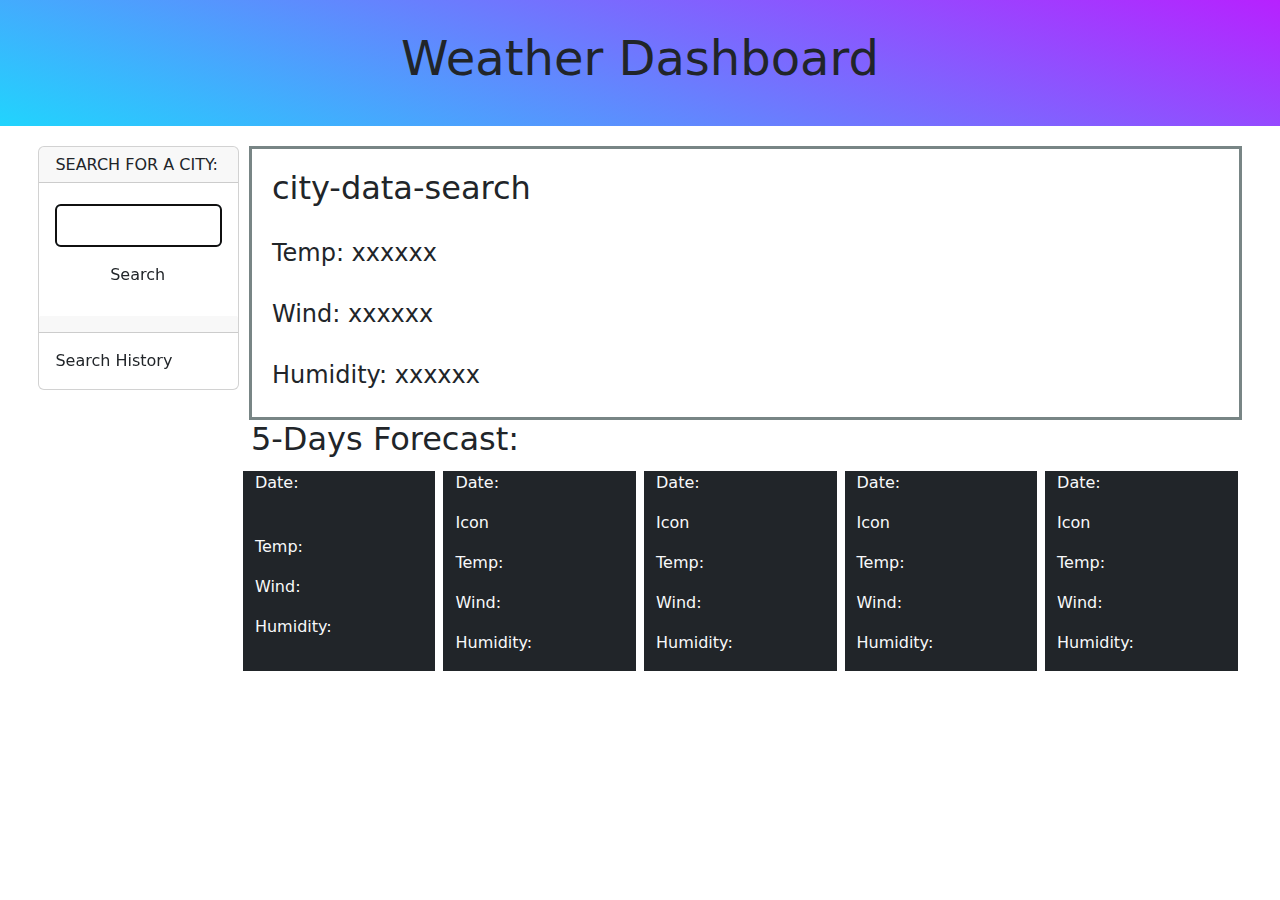
==== index.html @ 4634c0f7 "added text injection" ====
<!DOCTYPE html>
<html lang="en">

<head>
  <meta charset="UTF-8">
  <meta name="viewport" content="width=device-width, initial-scale=1.0">
  <meta http-equiv="X-UA-Compatible" content="ie=edge">
  <link href="https://fonts.googleapis.com/css?family=IBM+Plex+Sans:400,400i,700&display=swap" rel="stylesheet">
  <link rel="stylesheet" href="https://cdnjs.cloudflare.com/ajax/libs/font-awesome/5.11.2/css/all.min.css">
  <link rel="stylesheet" href="./assets/css/style.css" />
  <link rel="stylesheet" href="https://cdn.jsdelivr.net/npm/bootstrap@5.1.3/dist/css/bootstrap.min.css">
  <title>Weather Dashboard</title>
</head>

<body class="flex-column min-100-vh">
  <header class="hero">
    <h1 class="app-title">Weather Dashboard</h1>    
  </header>

  <main class="flex-row justify-space-between">
    <div class="col-12 col-md-2">
      <div class="card">
        <h3 class="card-header text-uppercase">Search for a City:</h3>
        <form id="search-form" class="card-body"> 
          <input name="cityname" id="cityname" type="text" autofocus="true" class="form-input" />
          <button type="submit" class="btn">Search</button>
        </form>
        <h3 class="card-header text-uppercase"></h3>
        <div id="search-history-buttons" class="card-body">Search History</div>
      </div>
      <!-- <div class="card"> -->
        
          <!-- <button data-language="javascript" class="btn">JavaScript</button>
          <button data-language="html" class="btn">HTML</button>
          <button data-language="css" class="btn">CSS</button> -->
        
      <!-- </div> -->
    </div>

    <div class="col-12 col-md-10">
      <div class="city-data">
        <h2 >city-data-search<span id="city-data-search"></span></h2>
        <br>
        <h4 class="data-list" id="temp">Temp: xxxxxx</h4>
        <br>
        <h4 class="data-list" id="wind">Wind: xxxxxx</h4>
        <br>
        <h4 class="data-list" id="humid">Humidity: xxxxxx</h4>
      </div>

      <div class="container-fluid">
            <h2 >5-Days Forecast:</h2>
            <div class="row" id="five-days-forecast">
              <div class="col bg-dark text-light m-1" id="1">
                <p id="date"> Date: </p>
                <div id="icon"><img id="wicon" src="" alt=""></img></div>
                <p id="temp"> Temp: </p>
                <p id="wind"> Wind: </p>
                <p id="humid"> Humidity: </p>
              </div>
              <div class="col bg-dark text-light m-1" id="2">
                <p> Date: </p>
                <p> Icon </p>
                <p> Temp: </p>
                <p> Wind: </p>
                <p> Humidity: </p>
              </div>
              <div class="col bg-dark text-light m-1" id="3">
                <p> Date: </p>
                <p> Icon </p>
                <p> Temp: </p>
                <p> Wind: </p>
                <p> Humidity: </p>
              </div>
              <div class="col bg-dark text-light m-1" id="4">
                <p> Date: </p>
                <p> Icon </p>
                <p> Temp: </p>
                <p> Wind: </p>
                <p> Humidity: </p>
              </div>
              <div class="col bg-dark text-light m-1" id="5">
                <p> Date: </p>
                <p> Icon </p>
                <p> Temp: </p>
                <p> Wind: </p>
                <p> Humidity: </p>
              </div>          
            </div>
        </div>     
      </div> 
    </div>
  </main>
  <script src="https://code.jquery.com/jquery-3.4.1.min.js"></script>
  <script src="./assets/js/script.js"></script>
</body>

</html>
---- assets/css/style.css ----
:root {
  
  --secondary: #9caea9;
  --tertiary: #788585;
  --light-dark: lightskyblue;
  /* --dark: #38302e; */
  --border-radius: .3rem;
}

* {
  box-sizing: border-box;
}

body {
  margin: 0;
  padding: 0;
  font-family: "IBM Plex Sans", sans-serif;
  line-height: 1.5;
  font-size: 16px;
}

h1,
h2,
h3,
h4,
h5,
h6 {
  font-weight: 700;
  margin: 0;
  color: var(--dark);
  line-height: 1.25;
}

main {
  margin: 20px auto;
  width: 94%;
}

p {
  font-size: 1rem;
}

 .btn {
  font-size: 1.3rem;
  text-decoration:none;
  padding: 6px 5px;
  width: 100%;
  display: block;
  margin: 5px 0;
  border-radius: var(--border-radius);
  color: var(--primary);
  border: none;
  outline: none;
  background-color: var(--light-dark);
  box-shadow: 3px 3px var(--dark);
  transform: translate(-1px, -1px);
}

 .btn:hover {
  color: var(--primary);
  background-color: var(--tertiary);
  transform: translate(0, 0);
  box-shadow: 2px 2px var(--dark);
}

.btn-inline {
  display: inline;
}

.btn-back {
  border-radius: var(--border-radius);
  color: var(--primary);
  border: none;
  outline: none;
  background-color: var(--light-dark);
  box-shadow: 3px 3px var(--secondary);
  transform: translate(-1px, -1px);
  display: inline-block;
  width: auto;
  margin-top: 20px;
  padding: 15px;
  text-decoration: none;
  font-size: 1.2rem;
}

 .btn-back:hover {
  color: var(--primary);
  background-color: var(--tertiary);
  transform: translate(0, 0);
  box-shadow: 2px 2px var(--dark);
}

.hero {
  padding: 30px;
  text-align: center;
  background-color: #21D4FD;
  background-image: linear-gradient(19deg, #21D4FD 0%, #B721FF 100%);
}

.hero p {
  max-width: 75%;
}

.app-title {
  font-size: 3rem;
  /* background-color: var(--primary); */
  color: dark;
  padding: 0 10px;
  display: inline-block;
  /* border-radius: var(--border-radius);
  box-shadow: 6px 5px var(--light-dark); */
}

.city-data {
  border-style: solid;
  border-color: #788585;
  padding: 20px;
  margin-left: 10px;
}

.list-group {
  padding: 0;
  list-style: none;
}

.list-item {
  margin-bottom: 10px;
  padding: 1.5%;
  border-radius: var(--border-radius);
  background-color: var(--light-dark);
  color: var(--primary);
  text-decoration: none;
}

.list-item:hover {
  background-color: var(--dark);
}

.status-icon {
  padding: 2px 5px;
  margin: 0 5px;
  background-color: rgba(255,255,255, 1);
  border-radius: var(--border-radius);
}

.icon-danger {
  color: rgb(255, 70, 70);
}

.icon-success {
  color: rgb(29, 153, 255);
}

/* CARDS */
.card {
  margin: 0 0 20px 0;
  border: 3px solid var(--dark);
  border-radius: var(--border-radius);
}

.card-header {
  font-size: medium;
  color: var(--primary);
  background-color: var(--dark);
  padding: 2.5%;
  border-radius: calc(.18rem - 1px) calc(.18rem - 1px) 0 0;
}

.card-body {
  padding: 2.5%;
}

/* FORM */
/* .form-label, */
.form-input,
.form-textarea {
  display: block;
}

/* .form-label {
  font-size: 1.1rem;
  margin: 0 0 0 5px;
} */

.form-input {
  width: 100%;
  padding: 3%;
  margin: 5px 0;
  font-size: 1.2rem;
  border: 2px solid var(--light-dark);
  border-radius: var(--border-radius);
}

/* HEIGHT / WIDTH UTILS */
.min-100-vh {
  min-height: 100vh;
}

.min-100-vw {
  min-width: 100vw;
}

/* FONT UTILS */
.text-uppercase {
  text-transform: uppercase;
}


/* FLEX CONTENT */
.flex-row {
  display: flex;
  flex-wrap: wrap;
}

.flex-column {
  display: flex;
  flex-direction: column;
  flex-wrap: wrap;
}

.justify-space-between {
  justify-content: space-between;
}

.justify-space-around {
  justify-content: space-around;
}

.justify-flex-start {
  justify-content: flex-start
}

.justify-flex-end {
  justify-content: flex-end;
}

.justify-center {
  justify-content: center;
}

.align-stretch {
  align-items: stretch;
}

.align-end {
  align-items: flex-end;
}

.align-center {
  align-items: center;
}

.col-auto {
  flex-grow: 1;
}

.col-1 {
  flex: 0 0 calc(100% * 1 / 12 - 2%);
}

.col-2 {
  flex: 0 0 calc(100% * 2 / 12 - 2%);
}

.col-3 {
  flex: 0 0 calc(100% * 3 / 12 - 2%);
}

.col-4 {
  flex: 0 0 calc(100% * 4 / 12 - 2%);
}

.col-5 {
  flex: 0 0 calc(100% * 5 / 12 - 2%);
}

.col-6 {
  flex: 0 0 calc(100% * 6 / 12 - 2%);
}

.col-7 {
  flex: 0 0 calc(100% * 7 / 12 - 2%);
}

.col-8 {
  flex: 0 0 calc(100% * 8 / 12 - 2%);
}

.col-9 {
  flex: 0 0 calc(100% * 9 / 12 - 2%);
}

.col-10 {
  flex: 0 0 calc(100% * 10 / 12 - 2%);
}

.col-11 {
  flex: 0 0 calc(100% * 11 / 12 - 2%);
}

.col-12 {
  flex: 0 0 100%;
}

/* col-sm */
@media screen and (min-width: 640px) {
  .col-sm-1 {
    flex: 0 0 calc(100% * 1 / 12 - 2%);
  }

  .col-sm-2 {
    flex: 0 0 calc(100% * 2 / 12 - 2%);
  }

  .col-sm-3 {
    flex: 0 0 calc(100% * 3 / 12 - 2%);
  }

  .col-sm-4 {
    flex: 0 0 calc(100% * 4 / 12 - 2%);
  }

  .col-sm-5 {
    flex: 0 0 calc(100% * 5 / 12 - 2%);
  }

  .col-sm-6 {
    flex: 0 0 calc(100% * 6 / 12 - 2%);
  }

  .col-sm-7 {
    flex: 0 0 calc(100% * 7 / 12 - 2%);
  }

  .col-sm-8 {
    flex: 0 0 calc(100% * 8 / 12 - 2%);
  }

  .col-sm-9 {
    flex: 0 0 calc(100% * 9 / 12 - 2%);
  }

  .col-sm-10 {
    flex: 0 0 calc(100% * 10 / 12 - 2%);
  }

  .col-sm-11 {
    flex: 0 0 calc(100% * 11 / 12 - 2%);
  }

  .col-sm-12 {
    flex: 0 0 100%;
  }
}


/* col-md */
@media screen and (min-width: 768px) {
  .col-md-1 {
    flex: 0 0 calc(100% * 1 / 12 - 2%);
  }

  .col-md-2 {
    flex: 0 0 calc(100% * 2 / 12 - 2%);
  }

  .col-md-3 {
    flex: 0 0 calc(100% * 3 / 12 - 2%);
  }

  .col-md-4 {
    flex: 0 0 calc(100% * 4 / 12 - 2%);
  }

  .col-md-5 {
    flex: 0 0 calc(100% * 5 / 12 - 2%);
  }

  .col-md-6 {
    flex: 0 0 calc(100% * 6 / 12 - 2%);
  }

  .col-md-7 {
    flex: 0 0 calc(100% * 7 / 12 - 2%);
  }

  .col-md-8 {
    flex: 0 0 calc(100% * 8 / 12 - 2%);
  }

  .col-md-9 {
    flex: 0 0 calc(100% * 9 / 12 - 2%);
  }

  .col-md-10 {
    flex: 0 0 calc(100% * 10 / 12 - 2%);
  }

  .col-md-11 {
    flex: 0 0 calc(100% * 11 / 12 - 2%);
  }

  .col-md-12 {
    flex: 0 0 100%;
  }
}

/* col-lg */
@media screen and (min-width: 992px) {
  .col-lg-1 {
    flex: 0 0 calc(100% * 1 / 12 - 2%);
  }

  .col-lg-2 {
    flex: 0 0 calc(100% * 2 / 12 - 2%);
  }

  .col-lg-3 {
    flex: 0 0 calc(100% * 3 / 12 - 2%);
  }

  .col-lg-4 {
    flex: 0 0 calc(100% * 4 / 12 - 2%);
  }

  .col-lg-5 {
    flex: 0 0 calc(100% * 5 / 12 - 2%);
  }

  .col-lg-6 {
    flex: 0 0 calc(100% * 6 / 12 - 2%);
  }

  .col-lg-7 {
    flex: 0 0 calc(100% * 7 / 12 - 2%);
  }

  .col-lg-8 {
    flex: 0 0 calc(100% * 8 / 12 - 2%);
  }

  .col-lg-9 {
    flex: 0 0 calc(100% * 9 / 12 - 2%);
  }

  .col-lg-10 {
    flex: 0 0 calc(100% * 10 / 12 - 2%);
  }

  .col-lg-11 {
    flex: 0 0 calc(100% * 11 / 12 - 2%);
  }

  .col-lg-12 {
    flex: 0 0 100%;
  }
}

/* col-xl */
@media screen and (min-width: 1200px) {
  .col-xl-1 {
    flex: 0 0 calc(100% * 1 / 12 - 2%);
  }

  .col-xl-2 {
    flex: 0 0 calc(100% * 2 / 12 - 2%);
  }

  .col-xl-3 {
    flex: 0 0 calc(100% * 3 / 12 - 2%);
  }

  .col-xl-4 {
    flex: 0 0 calc(100% * 4 / 12 - 2%);
  }

  .col-xl-5 {
    flex: 0 0 calc(100% * 5 / 12 - 2%);
  }

  .col-xl-6 {
    flex: 0 0 calc(100% * 6 / 12 - 2%);
  }

  .col-xl-7 {
    flex: 0 0 calc(100% * 7 / 12 - 2%);
  }

  .col-xl-8 {
    flex: 0 0 calc(100% * 8 / 12 - 2%);
  }

  .col-xl-9 {
    flex: 0 0 calc(100% * 9 / 12 - 2%);
  }

  .col-xl-10 {
    flex: 0 0 calc(100% * 10 / 12 - 2%);
  }

  .col-xl-11 {
    flex: 0 0 calc(100% * 11 / 12 - 2%);
  }

  .col-xl-12 {
    flex: 0 0 100%;
  }
}
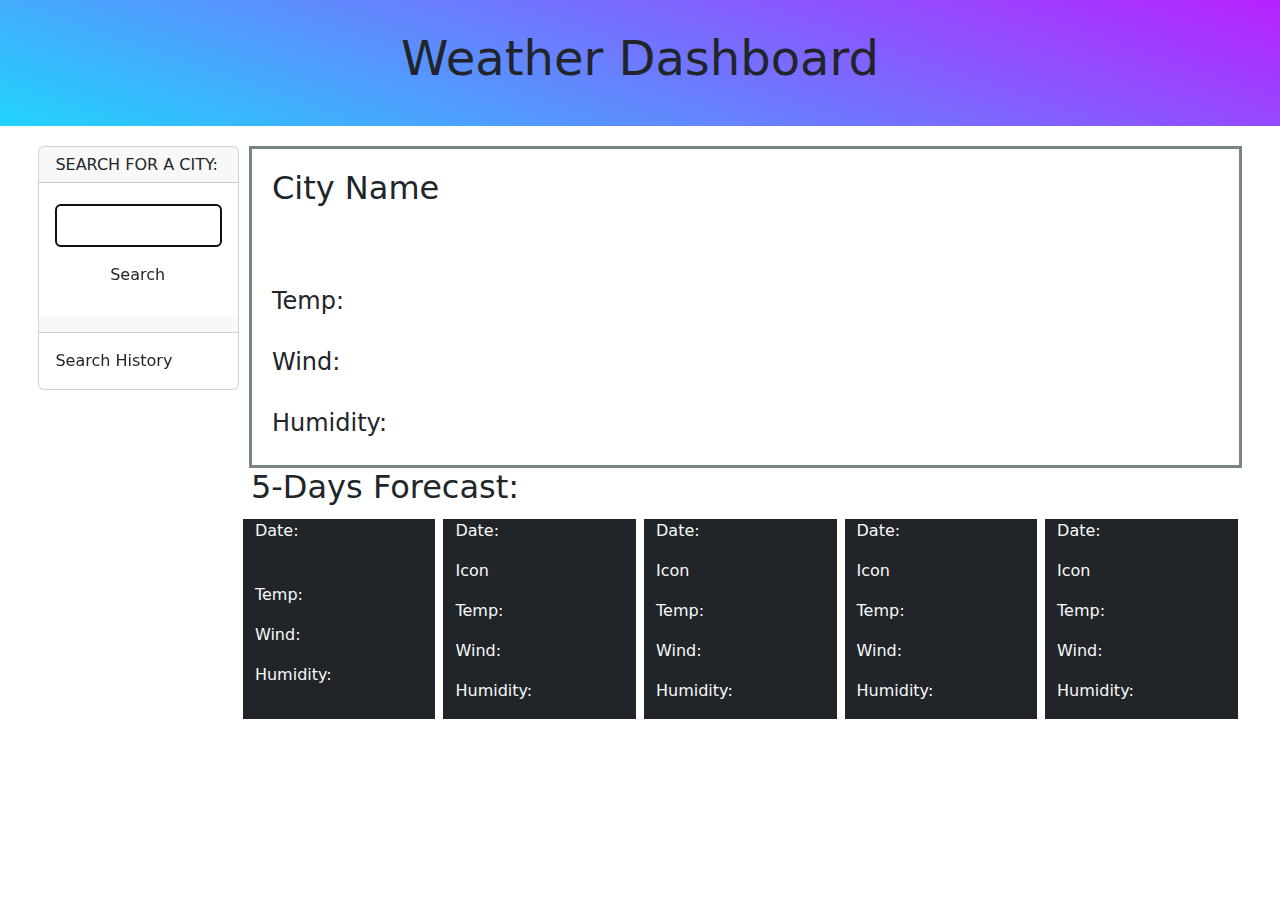
==== commit 77523e65: "const loop for forecast" ====
--- a/index.html
+++ b/index.html
@@ -39,13 +39,15 @@
 
     <div class="col-12 col-md-10">
       <div class="city-data">
-        <h2 >city-data-search<span id="city-data-search"></span></h2>
+        <h2 ><span id="city-name">City Name</span></h2>
         <br>
-        <h4 class="data-list" id="temp">Temp: xxxxxx</h4>
+        <div id="icon"><img id="hicon" src="" alt=""></img></div>
         <br>
-        <h4 class="data-list" id="wind">Wind: xxxxxx</h4>
+        <h4 class="data-list" id="temp">Temp:</h4>
         <br>
-        <h4 class="data-list" id="humid">Humidity: xxxxxx</h4>
+        <h4 class="data-list" id="wind">Wind:</h4>
+        <br>
+        <h4 class="data-list" id="humid">Humidity:</h4>
       </div>
 
       <div class="container-fluid">
@@ -92,6 +94,11 @@
     </div>
   </main>
   <script src="https://code.jquery.com/jquery-3.4.1.min.js"></script>
+  <script
+      src="https://cdn.jsdelivr.net/npm/dayjs@1.11.3/dayjs.min.js"
+      integrity="sha256-iu/zLUB+QgISXBLCW/mcDi/rnf4m4uEDO0wauy76x7U="
+      crossorigin="anonymous"
+    ></script>
   <script src="./assets/js/script.js"></script>
 </body>
 
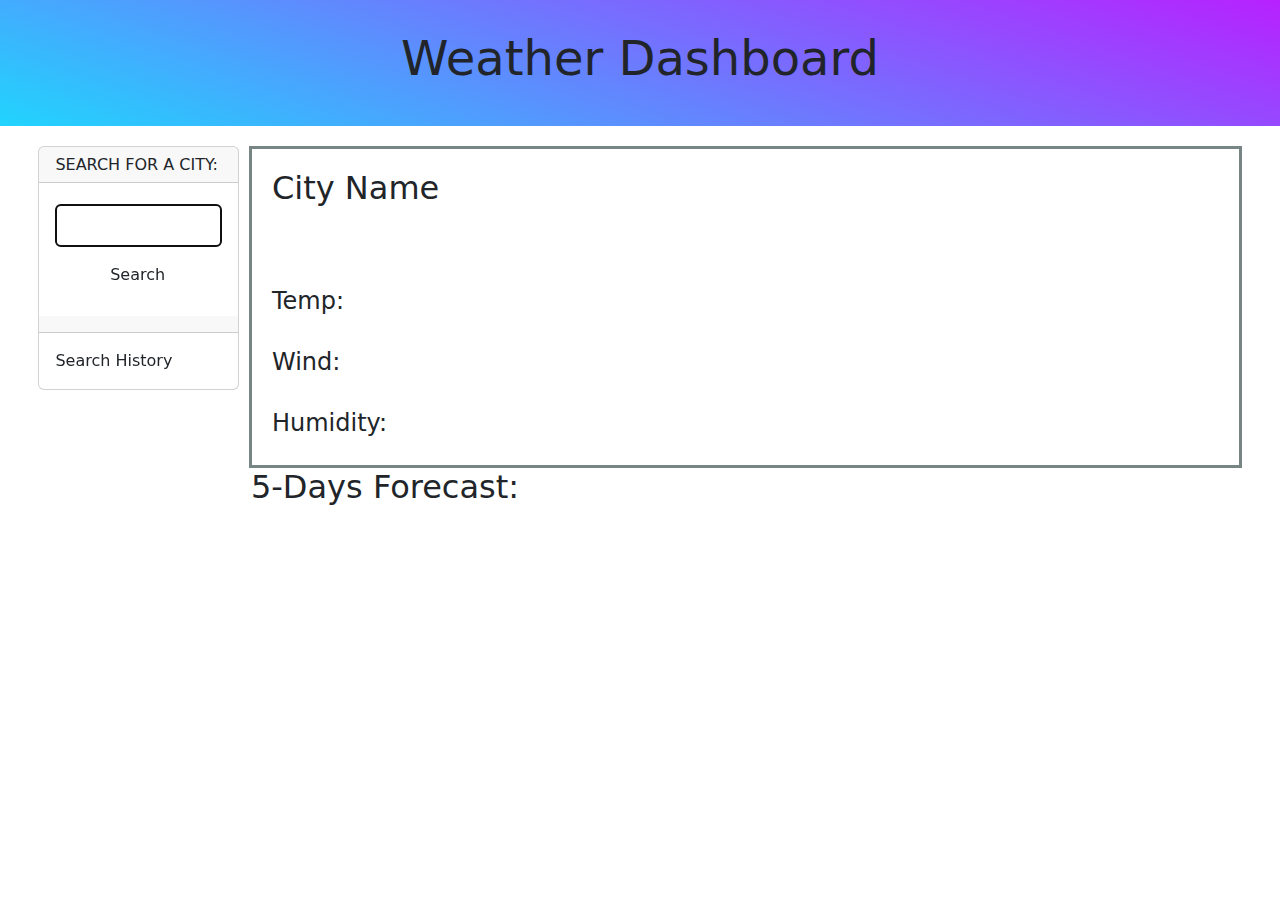
==== commit aa9701f4: "complete the loop for forecast" ====
--- a/index.html
+++ b/index.html
@@ -52,42 +52,14 @@
 
       <div class="container-fluid">
             <h2 >5-Days Forecast:</h2>
-            <div class="row" id="five-days-forecast">
-              <div class="col bg-dark text-light m-1" id="1">
+            <div id="five-days-forecast" class="row">
+              <!-- <div class="col bg-dark text-light m-1" id="1">
                 <p id="date"> Date: </p>
                 <div id="icon"><img id="wicon" src="" alt=""></img></div>
                 <p id="temp"> Temp: </p>
                 <p id="wind"> Wind: </p>
                 <p id="humid"> Humidity: </p>
-              </div>
-              <div class="col bg-dark text-light m-1" id="2">
-                <p> Date: </p>
-                <p> Icon </p>
-                <p> Temp: </p>
-                <p> Wind: </p>
-                <p> Humidity: </p>
-              </div>
-              <div class="col bg-dark text-light m-1" id="3">
-                <p> Date: </p>
-                <p> Icon </p>
-                <p> Temp: </p>
-                <p> Wind: </p>
-                <p> Humidity: </p>
-              </div>
-              <div class="col bg-dark text-light m-1" id="4">
-                <p> Date: </p>
-                <p> Icon </p>
-                <p> Temp: </p>
-                <p> Wind: </p>
-                <p> Humidity: </p>
-              </div>
-              <div class="col bg-dark text-light m-1" id="5">
-                <p> Date: </p>
-                <p> Icon </p>
-                <p> Temp: </p>
-                <p> Wind: </p>
-                <p> Humidity: </p>
-              </div>          
+              </div>                -->
             </div>
         </div>     
       </div> 
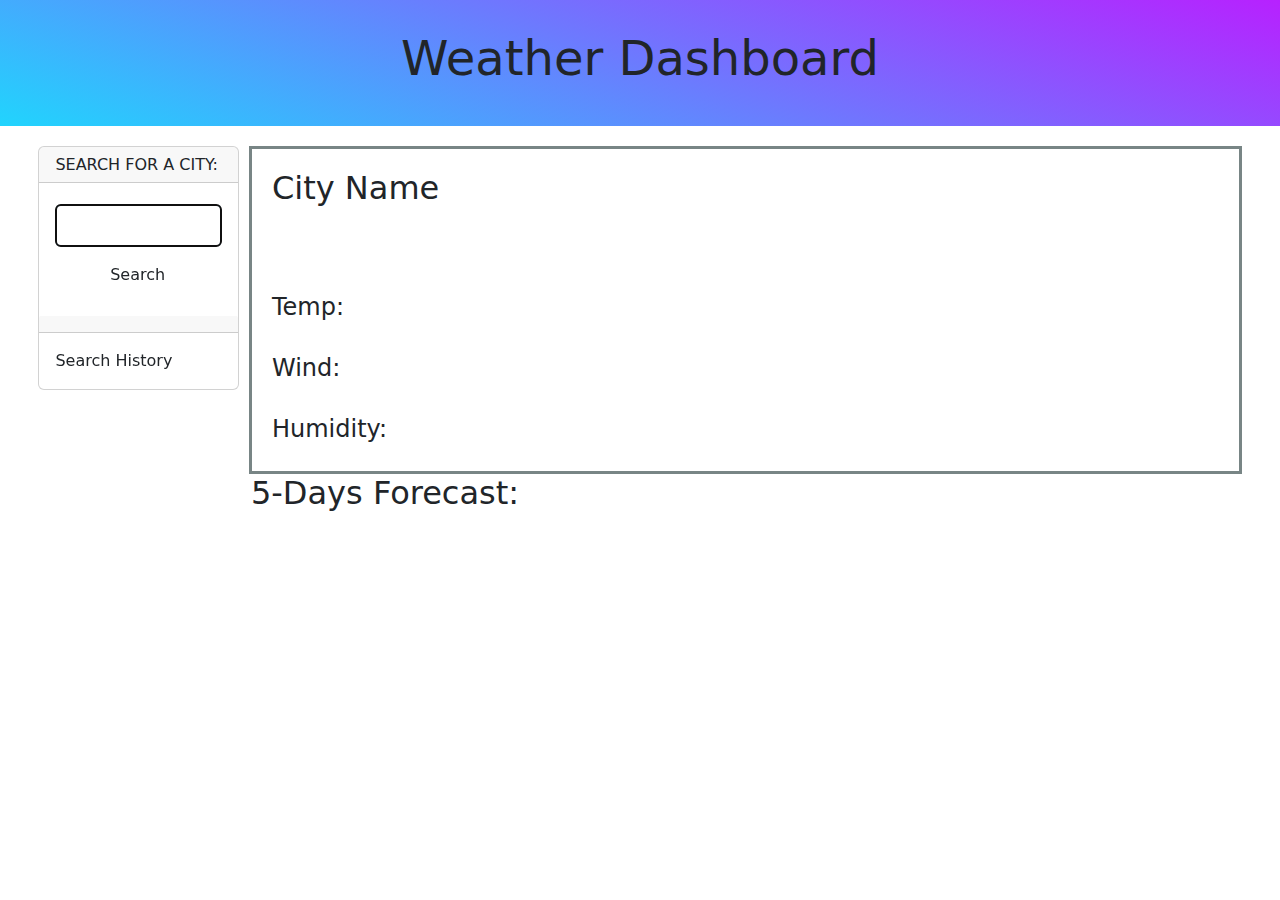
==== commit f1b23dc9: "added description of weather" ====
--- a/index.html
+++ b/index.html
@@ -41,7 +41,7 @@
       <div class="city-data">
         <h2 ><span id="city-name">City Name</span></h2>
         <br>
-        <div id="icon"><img id="hicon" src="" alt=""></img></div>
+        <div id="icon"><img id="hicon" src="" alt=""></img><span id="weather-descr"></span></div>
         <br>
         <h4 class="data-list" id="temp">Temp:</h4>
         <br>
--- a/assets/css/style.css
+++ b/assets/css/style.css
@@ -118,6 +118,13 @@
   margin-left: 10px;
 }
 
+#weather-descr {
+  font-size: 20px;
+  font-weight: bold;
+}
+#hicon {
+  height: 100px;
+}
 .list-group {
   padding: 0;
   list-style: none;
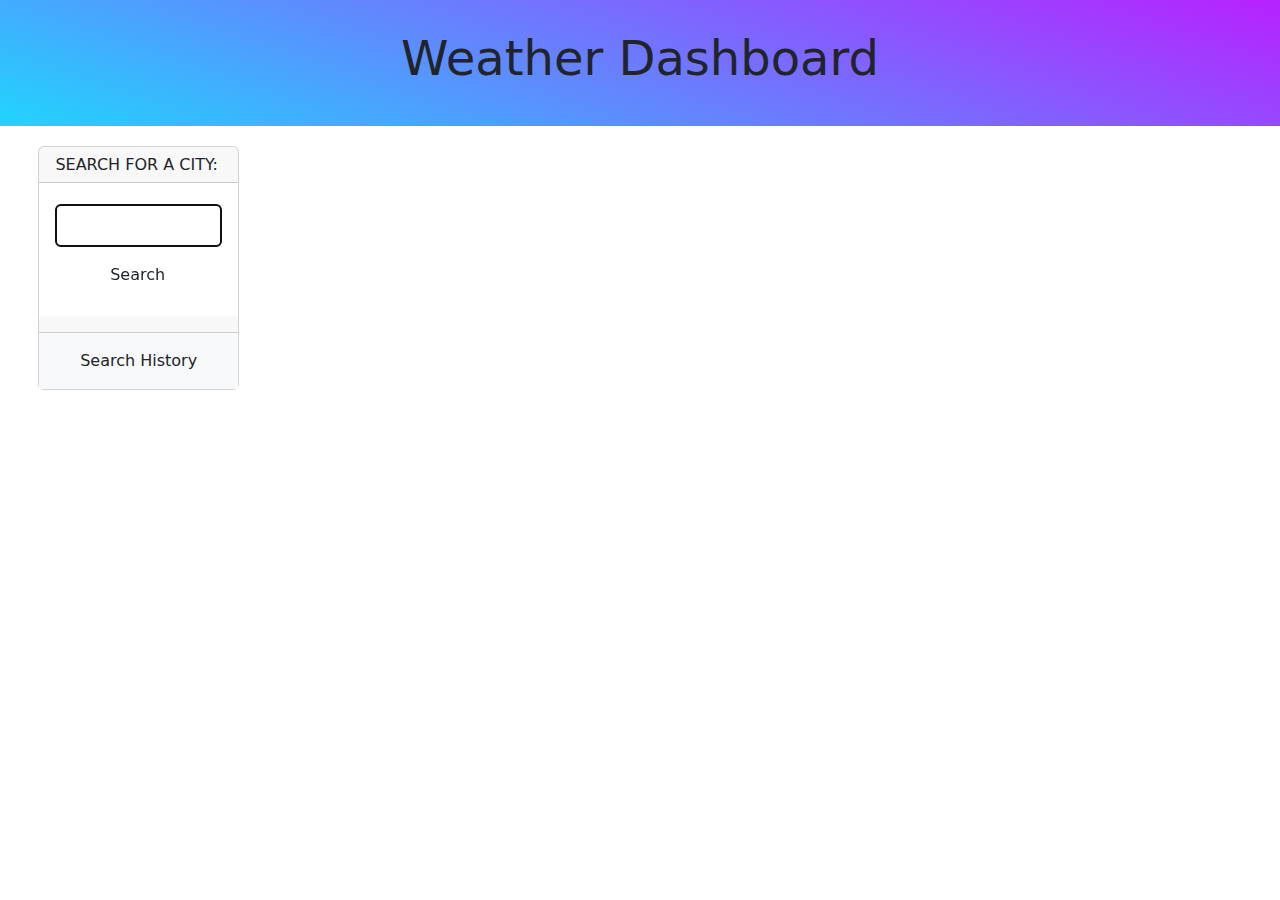
==== commit 3c891635: "search history fixed" ====
--- a/index.html
+++ b/index.html
@@ -26,40 +26,32 @@
           <button type="submit" class="btn">Search</button>
         </form>
         <h3 class="card-header text-uppercase"></h3>
-        <div id="search-history-buttons" class="card-body">Search History</div>
+        <div class="card-body bg-light" style="text-align: center"><span>Search History</span>
+        </div>
+        <div id="search-history-lists">
+          <!-- <button data-language="javascript" class="btn">JavaScript</button>
+          <button data-language="html" class="btn">HTML</button>          
+          <button data-language="css" class="btn">CSS</button> -->
+        </div>
       </div>
-      <!-- <div class="card"> -->
-        
-          <!-- <button data-language="javascript" class="btn">JavaScript</button>
-          <button data-language="html" class="btn">HTML</button>
-          <button data-language="css" class="btn">CSS</button> -->
-        
-      <!-- </div> -->
     </div>
 
     <div class="col-12 col-md-10">
       <div class="city-data">
-        <h2 ><span id="city-name">City Name</span></h2>
+        <h2 ><span id="city-name"></span></h2>
         <br>
         <div id="icon"><img id="hicon" src="" alt=""></img><span id="weather-descr"></span></div>
         <br>
-        <h4 class="data-list" id="temp">Temp:</h4>
+        <h4 class="data-list" id="temp"></h4>
         <br>
-        <h4 class="data-list" id="wind">Wind:</h4>
+        <h4 class="data-list" id="wind"></h4>
         <br>
-        <h4 class="data-list" id="humid">Humidity:</h4>
+        <h4 class="data-list" id="humid"></h4>
       </div>
 
       <div class="container-fluid">
-            <h2 >5-Days Forecast:</h2>
-            <div id="five-days-forecast" class="row">
-              <!-- <div class="col bg-dark text-light m-1" id="1">
-                <p id="date"> Date: </p>
-                <div id="icon"><img id="wicon" src="" alt=""></img></div>
-                <p id="temp"> Temp: </p>
-                <p id="wind"> Wind: </p>
-                <p id="humid"> Humidity: </p>
-              </div>                -->
+            <h2></h2>
+            <div id="five-days-forecast" class="row">              
             </div>
         </div>     
       </div> 
--- a/assets/css/style.css
+++ b/assets/css/style.css
@@ -112,6 +112,7 @@
 }
 
 .city-data {
+  display: none;
   border-style: solid;
   border-color: #788585;
   padding: 20px;
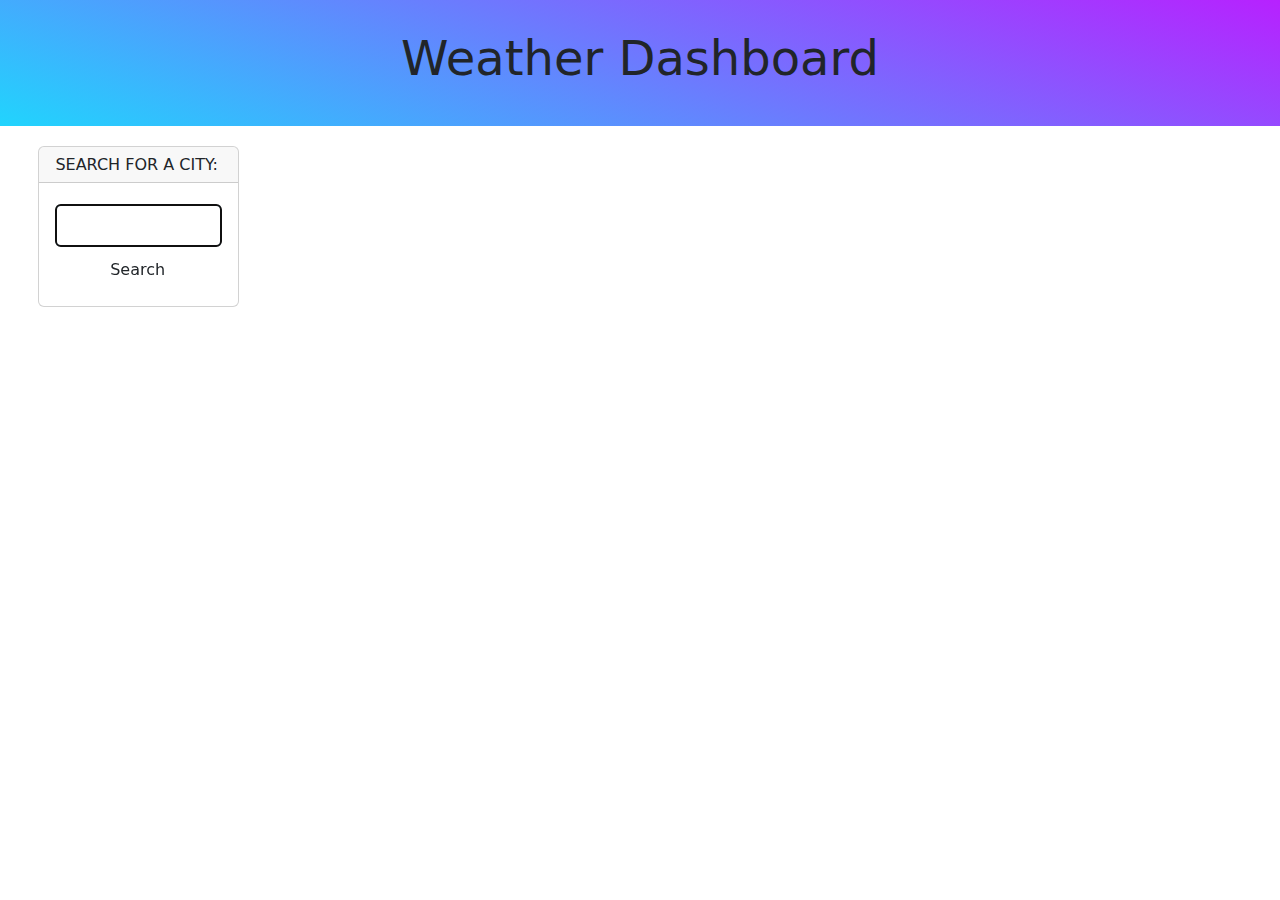
==== commit 4509f34a: "linked search history" ====
--- a/index.html
+++ b/index.html
@@ -25,9 +25,8 @@
           <input name="cityname" id="cityname" type="text" autofocus="true" class="form-input" />
           <button type="submit" class="btn">Search</button>
         </form>
-        <h3 class="card-header text-uppercase"></h3>
-        <div class="card-body bg-light" style="text-align: center"><span>Search History</span>
-        </div>
+        <!-- <h3 class="card-header text-uppercase"></h3> -->
+        <div class="card-body bg-light" id ="search-history"><span>Search History</span></div>
         <div id="search-history-lists">
           <!-- <button data-language="javascript" class="btn">JavaScript</button>
           <button data-language="html" class="btn">HTML</button>          
--- a/assets/css/style.css
+++ b/assets/css/style.css
@@ -3,7 +3,6 @@
   --secondary: #9caea9;
   --tertiary: #788585;
   --light-dark: lightskyblue;
-  /* --dark: #38302e; */
   --border-radius: .3rem;
 }
 
@@ -43,10 +42,8 @@
  .btn {
   font-size: 1.3rem;
   text-decoration:none;
-  padding: 6px 5px;
   width: 100%;
   display: block;
-  margin: 5px 0;
   border-radius: var(--border-radius);
   color: var(--primary);
   border: none;
@@ -67,7 +64,7 @@
   display: inline;
 }
 
-.btn-back {
+/* .btn-back {
   border-radius: var(--border-radius);
   color: var(--primary);
   border: none;
@@ -77,7 +74,6 @@
   transform: translate(-1px, -1px);
   display: inline-block;
   width: auto;
-  margin-top: 20px;
   padding: 15px;
   text-decoration: none;
   font-size: 1.2rem;
@@ -88,7 +84,7 @@
   background-color: var(--tertiary);
   transform: translate(0, 0);
   box-shadow: 2px 2px var(--dark);
-}
+} */
 
 .hero {
   padding: 30px;
@@ -103,12 +99,14 @@
 
 .app-title {
   font-size: 3rem;
-  /* background-color: var(--primary); */
   color: dark;
   padding: 0 10px;
   display: inline-block;
-  /* border-radius: var(--border-radius);
-  box-shadow: 6px 5px var(--light-dark); */
+}
+
+#search-history{
+  display: none;
+  border-top-style: groove;
 }
 
 .city-data {
@@ -174,8 +172,9 @@
   border-radius: calc(.18rem - 1px) calc(.18rem - 1px) 0 0;
 }
 
-.card-body {
+.card-body {  
   padding: 2.5%;
+  text-align: center;
 }
 
 /* FORM */
